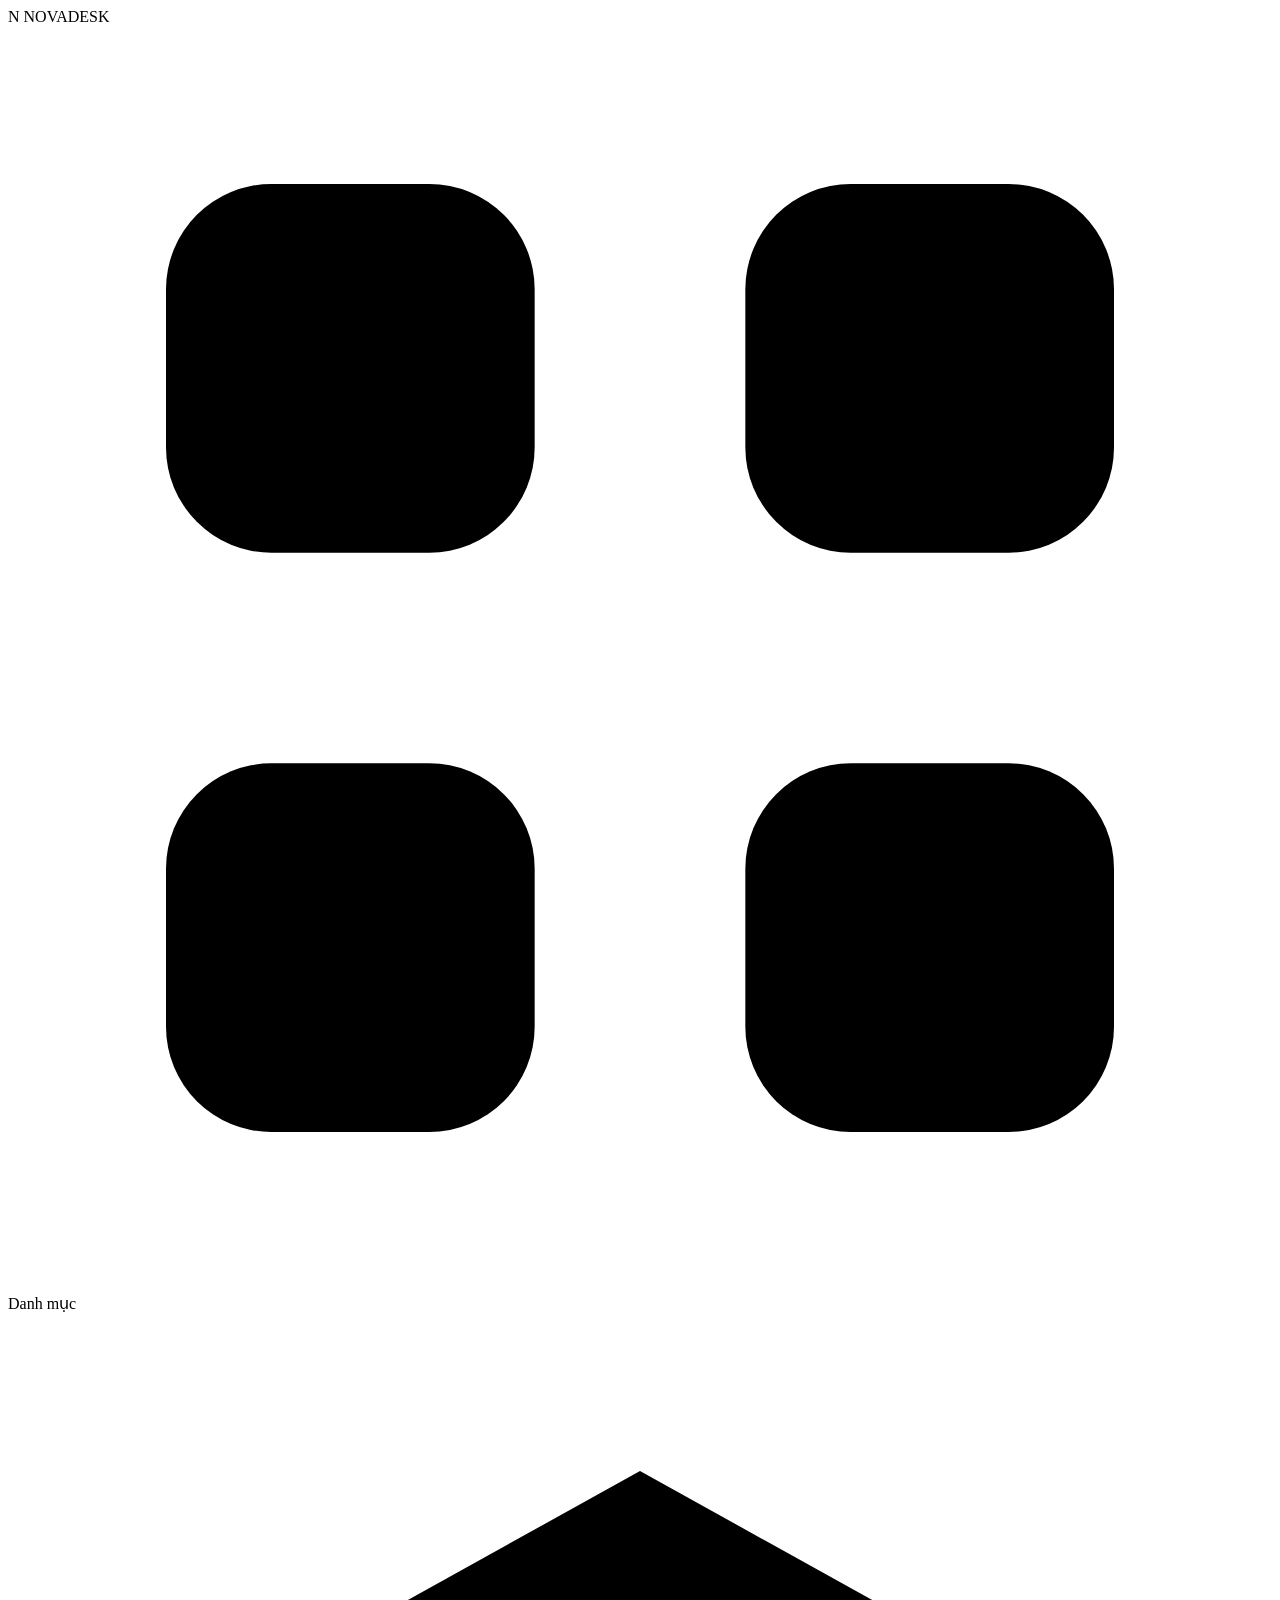
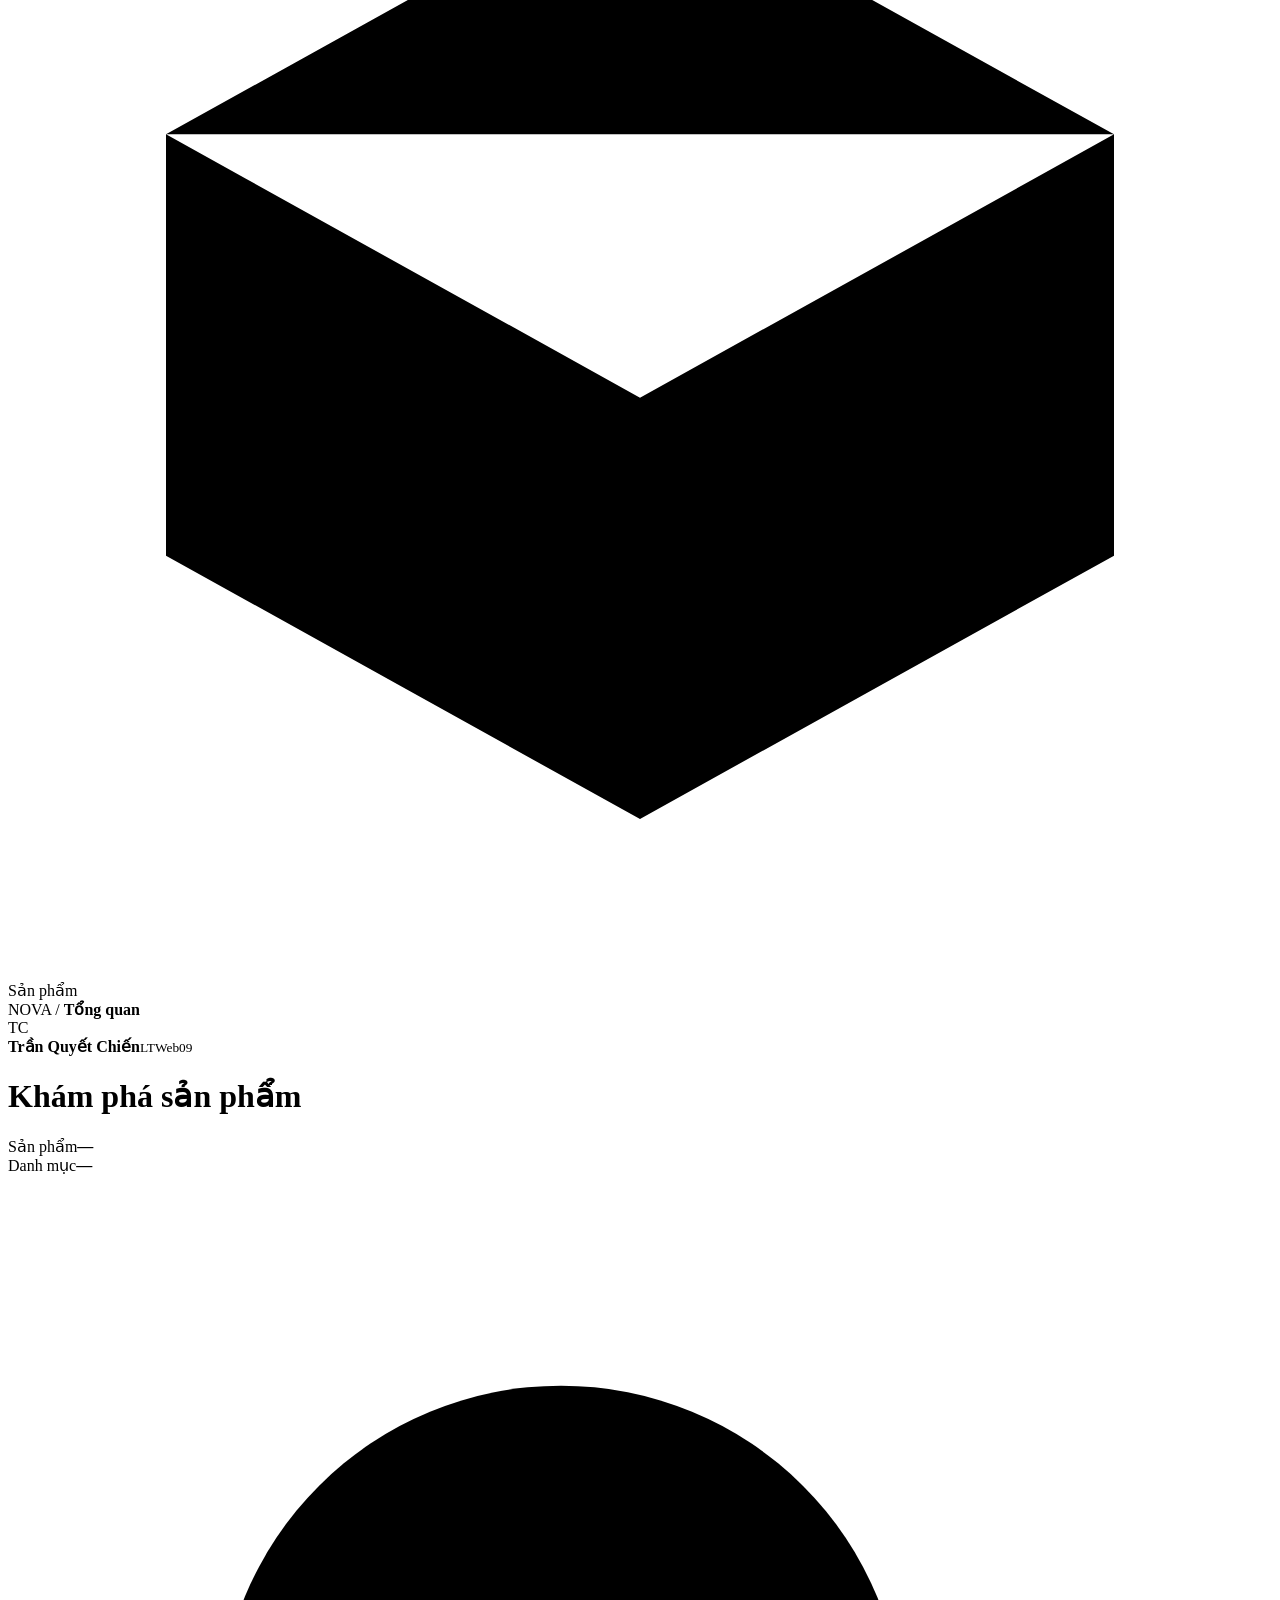
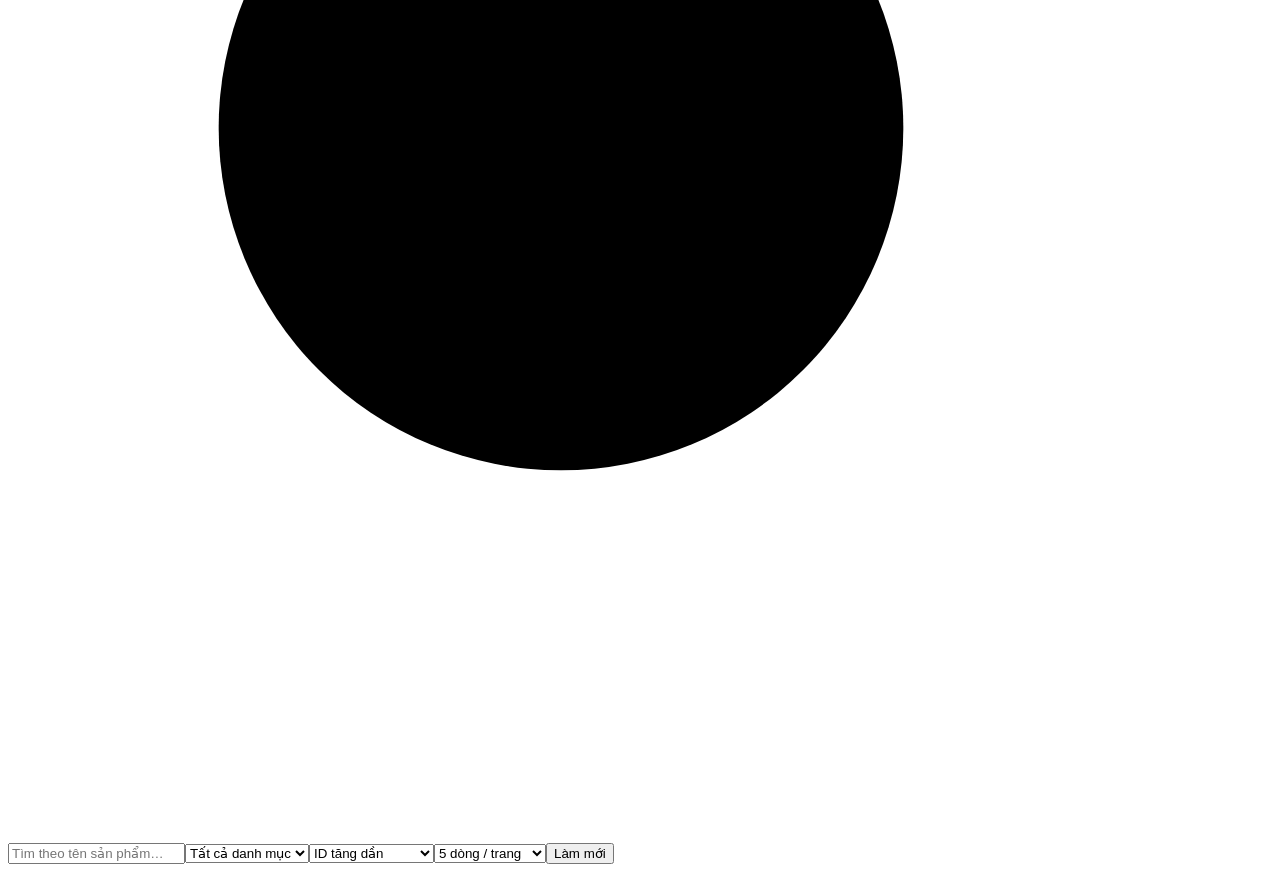
==== src/main/resources/templates/index.html @ 37659411 "Initial commit" ====
<!DOCTYPE html>
<html lang="vi" xmlns:th="http://www.thymeleaf.org">
<head><meta charset="utf-8"><meta name="viewport" content="width=device-width,initial-scale=1"><title>Catalog | Quản lý sản phẩm</title><link rel="stylesheet" th:href="@{/css/app.css(v=5)}" href="/css/app.css"><script defer th:src="@{/js/app.js(v=5)}" src="/js/app.js"></script></head>
<body th:attr="data-mode=${mode},data-page=${page},data-base=@{/}">
<aside><a class="brand" th:href="@{/}"><span class="logo">N</span> NOVA<span class="brand-suffix">DESK</span></a>
<nav><a th:href="@{/admin/categories}" data-nav="categories"><svg viewBox="0 0 24 24" aria-hidden="true"><rect x="3" y="3" width="7" height="7" rx="2"/><rect x="14" y="3" width="7" height="7" rx="2"/><rect x="3" y="14" width="7" height="7" rx="2"/><rect x="14" y="14" width="7" height="7" rx="2"/></svg> Danh mục</a><a th:href="@{/admin/products}" data-nav="products"><svg viewBox="0 0 24 24" aria-hidden="true"><path d="m12 3 9 5v8l-9 5-9-5V8Z M3 8l9 5 9-5 M12 13v8 M7 5.8l9 5"/></svg> Sản phẩm</a></nav>
</aside>
<div class="workspace"><header><div class="breadcrumb">NOVA <span>/</span> <b id="crumb">Tổng quan</b></div><div class="profile"><div class="avatar">TC</div><div><b>Trần Quyết Chiến</b><small>LTWeb09</small></div></div></header>
<main><div class="page-heading"><div><h1 id="pageTitle">Khám phá sản phẩm</h1><p id="subtitle" hidden></p></div><button class="primary" id="addBtn" hidden>+ Thêm mới</button></div>
<div id="notice" role="status" aria-live="polite" hidden></div>
<section class="stats"><div><span id="countLabel">Sản phẩm</span><strong id="resultCount">—</strong></div><div><span>Danh mục</span><strong id="categoryCount">—</strong></div></section>
<section class="content-panel"><div class="toolbar"><label class="search"><svg viewBox="0 0 24 24" aria-hidden="true"><circle cx="10.5" cy="10.5" r="6.5"/><path d="m16 16 5 5"/></svg><input id="keyword" type="search" placeholder="Tìm theo tên sản phẩm…" aria-label="Tìm kiếm theo tên"></label><select id="categoryFilter" aria-label="Lọc danh mục"><option value="">Tất cả danh mục</option></select><select id="sort" aria-label="Sắp xếp"><option value="id">ID tăng dần</option><option value="priceAsc">Giá thấp đến cao</option><option value="priceDesc">Giá cao đến thấp</option></select><select id="pageSize" aria-label="Số dòng mỗi trang"><option value="5">5 dòng / trang</option><option value="10">10 dòng / trang</option><option value="20">20 dòng / trang</option></select><button id="refresh" class="secondary">Làm mới</button></div>
<div id="loading" role="status" hidden>Đang tải dữ liệu…</div><div id="empty" class="empty" hidden><h3>Chưa có kết quả</h3><p>Thử đổi từ khóa hoặc thêm dữ liệu mới.</p></div>
<div id="cards" class="cards" hidden></div><div id="tableWrap" class="table-wrap" hidden><table><thead id="tableHead"></thead><tbody id="rows"></tbody></table></div><footer id="pagination" hidden><span id="pageInfo"></span><div><button id="prev" class="secondary">← Trước</button><b id="pageNumber"></b><button id="next" class="secondary">Sau →</button></div></footer></section>
</main></div>
<dialog id="editor"><form id="editForm"><div class="modal-head"><div><h2 id="editorTitle">Thêm mới</h2></div><button type="button" id="closeEditor" class="icon-button" aria-label="Đóng">×</button></div><div id="formError" role="alert" hidden></div><div id="fields"></div><div class="modal-actions"><button type="button" id="cancelEditor" class="secondary">Hủy</button><button type="submit" id="saveBtn" class="primary">Lưu thông tin</button></div></form></dialog>
<dialog id="detail"><div class="modal-head"><h2>Chi tiết sản phẩm</h2><button id="closeDetail" class="icon-button" aria-label="Đóng">×</button></div><div id="detailContent"></div></dialog>
</body></html>
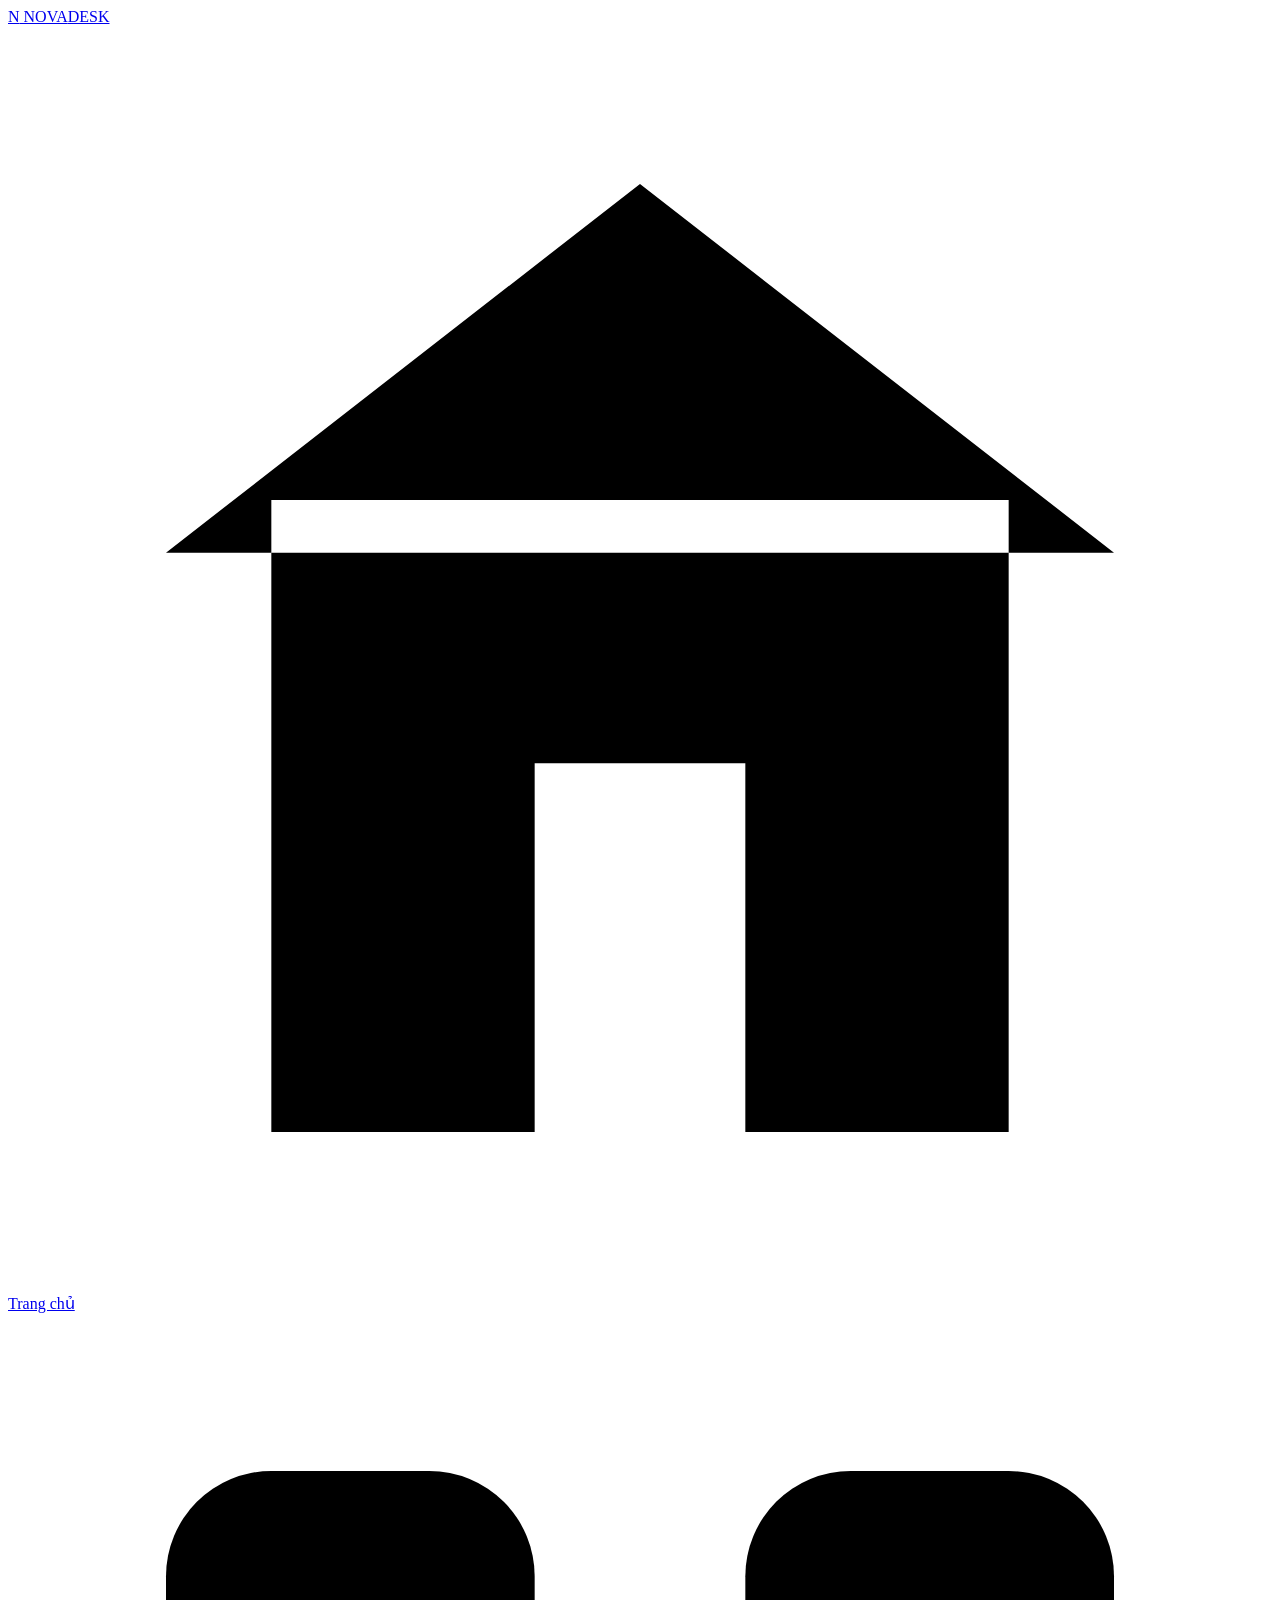
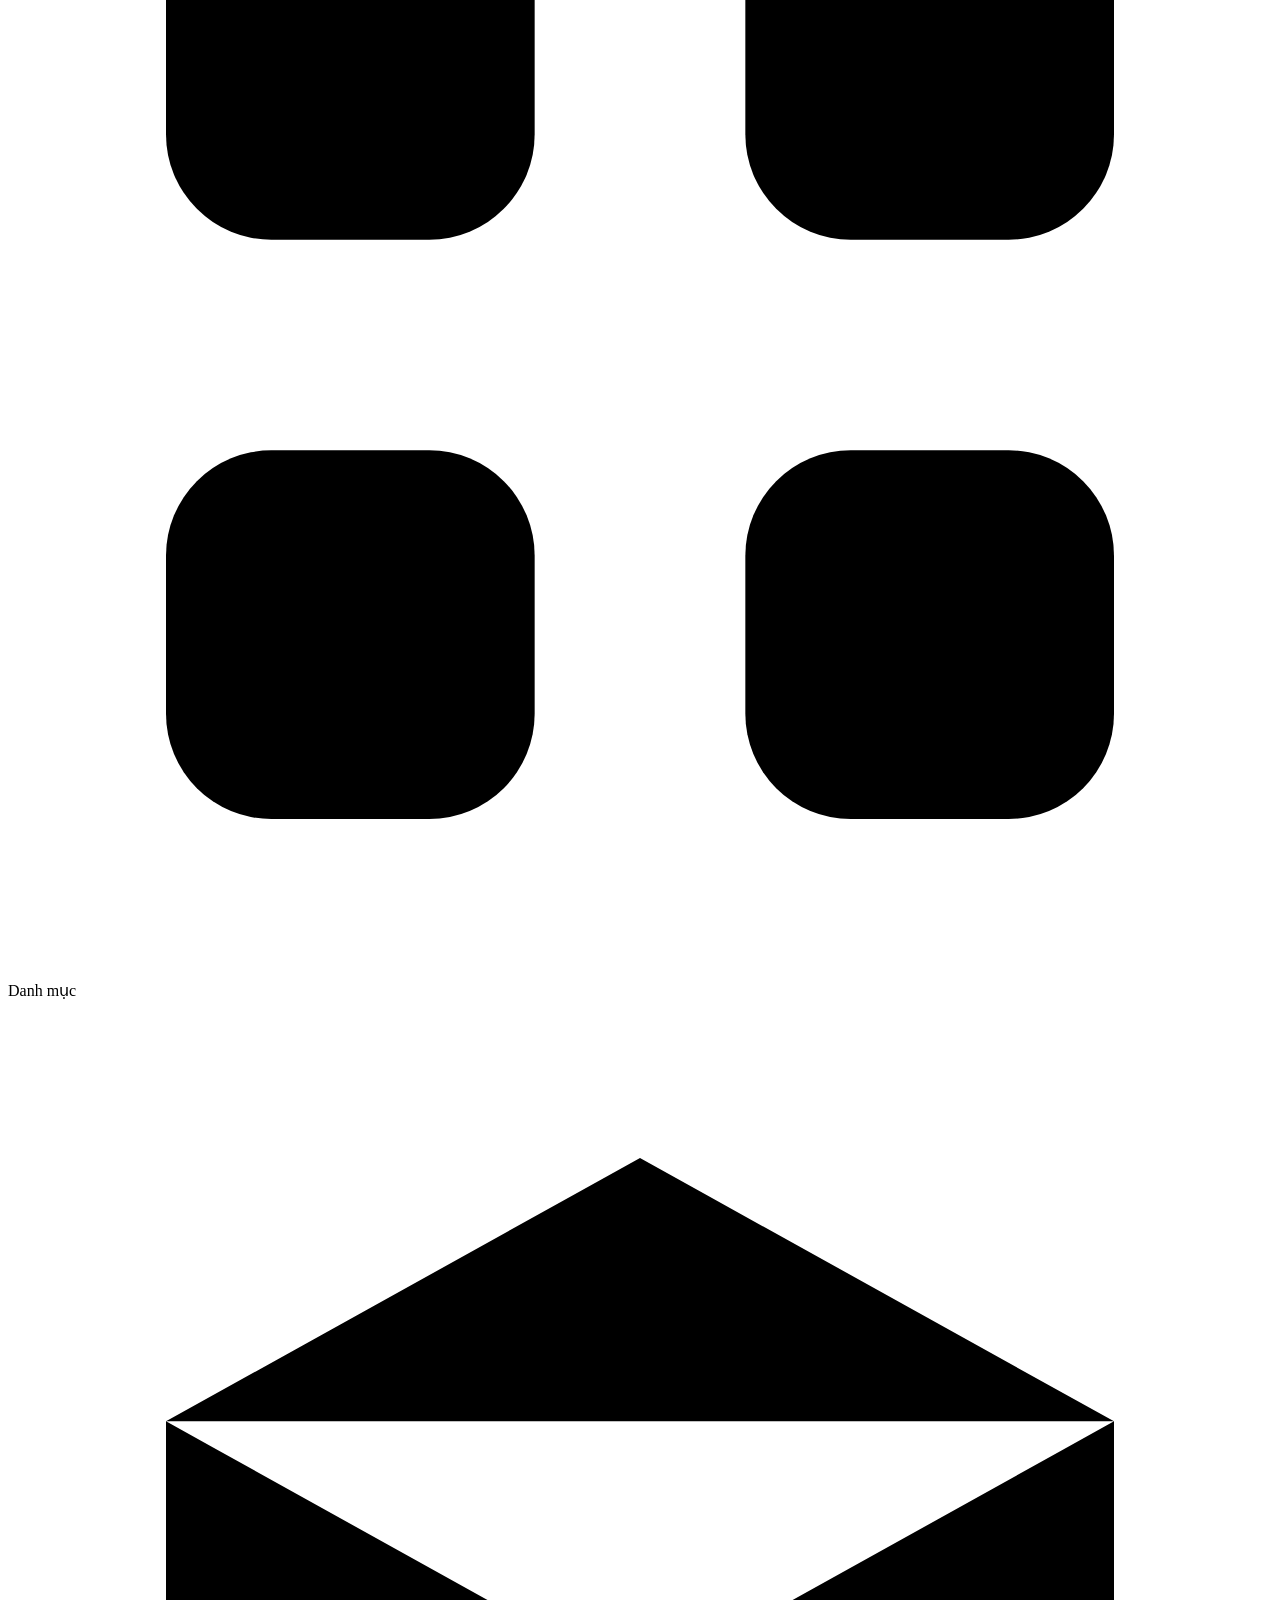
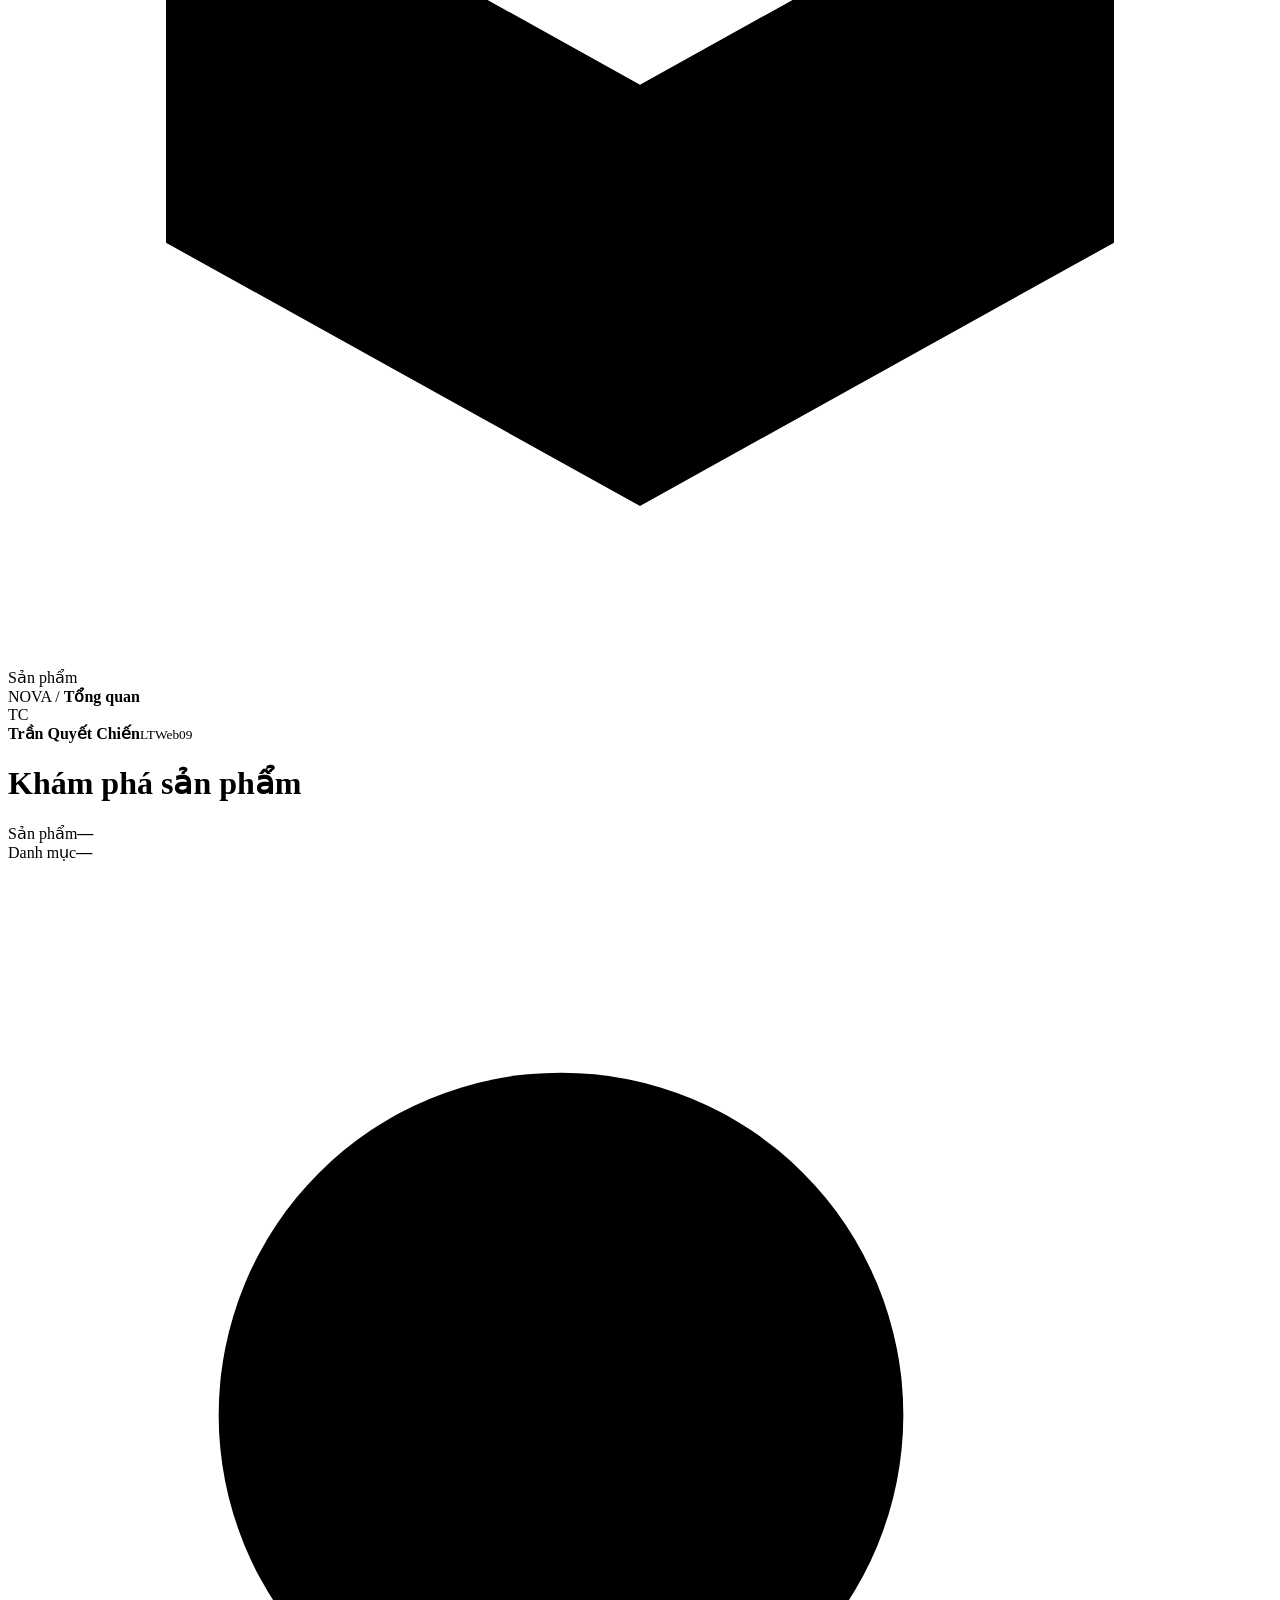
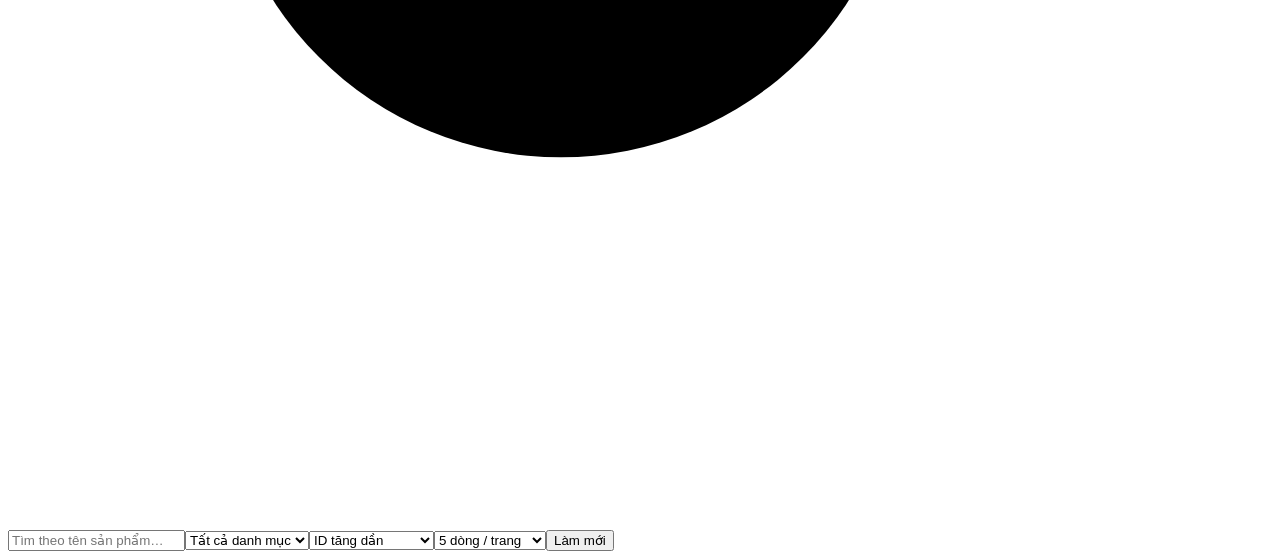
==== commit 572e60fa: "update" ====
--- a/src/main/resources/templates/index.html
+++ b/src/main/resources/templates/index.html
@@ -1,9 +1,9 @@
 <!DOCTYPE html>
 <html lang="vi" xmlns:th="http://www.thymeleaf.org">
-<head><meta charset="utf-8"><meta name="viewport" content="width=device-width,initial-scale=1"><title>Catalog | Quản lý sản phẩm</title><link rel="stylesheet" th:href="@{/css/app.css(v=5)}" href="/css/app.css"><script defer th:src="@{/js/app.js(v=5)}" src="/js/app.js"></script></head>
+<head><meta charset="utf-8"><meta name="viewport" content="width=device-width,initial-scale=1"><title>Catalog | Quản lý sản phẩm</title><link rel="stylesheet" th:href="@{/css/app.css(v=6)}" href="/css/app.css"><script defer th:src="@{/js/app.js(v=6)}" src="/js/app.js"></script></head>
 <body th:attr="data-mode=${mode},data-page=${page},data-base=@{/}">
-<aside><a class="brand" th:href="@{/}"><span class="logo">N</span> NOVA<span class="brand-suffix">DESK</span></a>
-<nav><a th:href="@{/admin/categories}" data-nav="categories"><svg viewBox="0 0 24 24" aria-hidden="true"><rect x="3" y="3" width="7" height="7" rx="2"/><rect x="14" y="3" width="7" height="7" rx="2"/><rect x="3" y="14" width="7" height="7" rx="2"/><rect x="14" y="14" width="7" height="7" rx="2"/></svg> Danh mục</a><a th:href="@{/admin/products}" data-nav="products"><svg viewBox="0 0 24 24" aria-hidden="true"><path d="m12 3 9 5v8l-9 5-9-5V8Z M3 8l9 5 9-5 M12 13v8 M7 5.8l9 5"/></svg> Sản phẩm</a></nav>
+<aside><a class="brand" th:href="@{/home}" href="/home"><span class="logo">N</span> NOVA<span class="brand-suffix">DESK</span></a>
+<nav><a th:href="@{/home}" href="/home" data-nav="home"><svg viewBox="0 0 24 24" aria-hidden="true"><path d="m3 10 9-7 9 7 M5 9v12h5v-7h4v7h5V9"/></svg> Trang chủ</a><a th:href="@{/admin/categories}" data-nav="categories"><svg viewBox="0 0 24 24" aria-hidden="true"><rect x="3" y="3" width="7" height="7" rx="2"/><rect x="14" y="3" width="7" height="7" rx="2"/><rect x="3" y="14" width="7" height="7" rx="2"/><rect x="14" y="14" width="7" height="7" rx="2"/></svg> Danh mục</a><a th:href="@{/admin/products}" data-nav="products"><svg viewBox="0 0 24 24" aria-hidden="true"><path d="m12 3 9 5v8l-9 5-9-5V8Z M3 8l9 5 9-5 M12 13v8 M7 5.8l9 5"/></svg> Sản phẩm</a></nav>
 </aside>
 <div class="workspace"><header><div class="breadcrumb">NOVA <span>/</span> <b id="crumb">Tổng quan</b></div><div class="profile"><div class="avatar">TC</div><div><b>Trần Quyết Chiến</b><small>LTWeb09</small></div></div></header>
 <main><div class="page-heading"><div><h1 id="pageTitle">Khám phá sản phẩm</h1><p id="subtitle" hidden></p></div><button class="primary" id="addBtn" hidden>+ Thêm mới</button></div>
